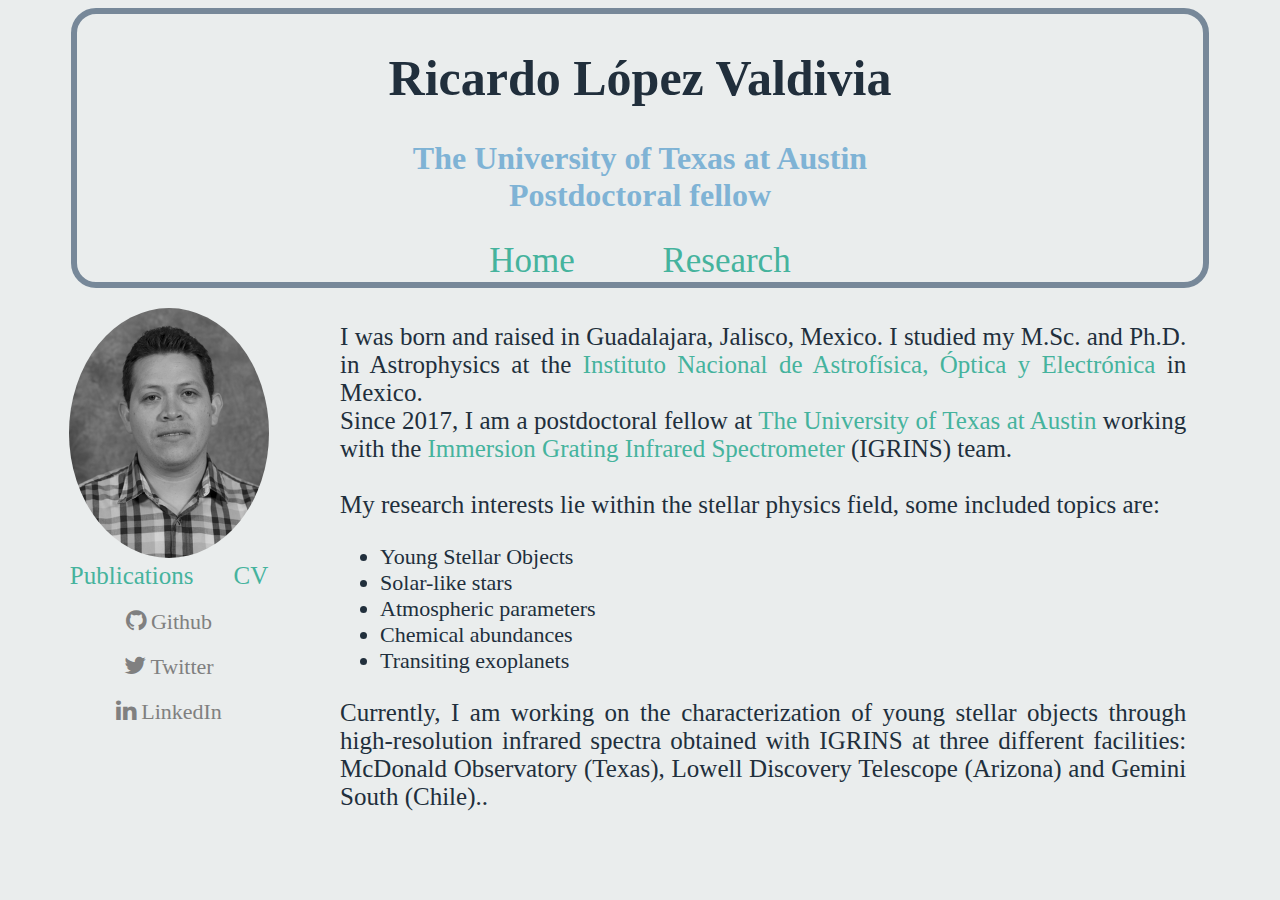
==== index.html @ b16a45d6 "Update index.html" ====
<!DOCTYPE html>
<html lang="en">
<head>
<title>Home</title>
<meta charset="utf-8">
<meta name="viewport" content="width=device-width, initial-scale=1">
<!doctype html>
<html>
<head>
<meta charset="utf-8">
<meta http-equiv="X-UA-Compatible" content="chrome=1">
<title>R. Lopez-Valdivia</title>
<link rel="stylesheet" href="stylesheets/styles.css">
<link rel="stylesheet" href="https://cdnjs.cloudflare.com/ajax/libs/font-awesome/4.7.0/css/font-awesome.min.css">
<meta name="viewport" content="width=device-width">
</head>

<body>

<!-- ============================== -->
<!-- Seccion del header -->
<!-- ============================== -->

<header>
<h1> Ricardo López Valdivia</h1>
<h2 style="font-size:32px">    The University of Texas at Austin  <br> Postdoctoral fellow </h2>
<a href="index.html">Home</a>  &nbsp;&nbsp;    &nbsp;&nbsp;  &nbsp;&nbsp; <a href="research.html">Research</a> </center> 
</header>

<!-- ============================== -->
<!-- Seccion lateral -->
<!-- ============================== -->

<section>
<nav>
<center>
<img src='pics/me-bw.jpg' alt:"photo of me" width="200" height="250"><br>
<a href="https://ui.adsabs.harvard.edu/public-libraries/Tk44fOp6SC6PSocetpSF9g" target='_blank' style="font-size:25px">Publications</a>  &nbsp;&nbsp;    &nbsp;&nbsp;  &nbsp;&nbsp; <a href="cv_brevejul.pdf" target='_blank' style="font-size:25px">CV</a> </center> 
<br>
<center>
<a href="https://github.com/rlopezvaldivia" target='_blank'>
<i class="fa fa-github" style="font-size:24px;color:gray"></i></a> <a href="https://github.com/rlopezvaldivia" target='_blank' style="color:gray;font-size:22px">Github</a>  <br> <br>
<a href="https://twitter.com/rlopezvaldivia" target='_blank'>
<i class="fa fa-twitter" style="font-size:24px;color:gray"></i></a> <a href="https://twitter.com/rlopezvaldivia" target='_blank' style="font-size:22px;color:gray;">Twitter</a> <br> <br>
<a href="https://www.linkedin.com/in/rlopezvaldivia/" target='_blank'>
<i class="fa fa-linkedin" style="font-size:24px;color:gray"></i></a> <a href="https://www.linkedin.com/in/rlopezvaldivia/" target='_blank' style="font-size:22px;color:gray;">LinkedIn</a>
</center>
</nav>

<!-- ============================== -->
<!-- Seccion de texto -->
<!-- ============================== -->

<article>
<p align=justify> I was born and raised in Guadalajara, Jalisco, Mexico. I studied my M.Sc. and Ph.D. in Astrophysics at the <a href='http://astro.inaoep.mx/' target="_blank">Instituto Nacional de Astrofísica, Óptica y Electrónica</a> in Mexico. <br>
Since 2017, I am a postdoctoral fellow at <a
href='https://astronomy.utexas.edu/' target_'_blank'>The University of
Texas at Austin</a> working with the <a
href='https://www.as.utexas.edu/astronomy/research/people/jaffe/igrins.html'
target='blank'>Immersion Grating Infrared Spectrometer</a> (IGRINS) team.
<br>
<br>

My research interests lie within the stellar physics field, some included topics are:
<br>
<ul>
<li>Young Stellar Objects</li>
<li>Solar-like stars</li>
<li>Atmospheric parameters</li>
<li>Chemical abundances</li>
<li>Transiting exoplanets</li>
</ul>

<p align='justify'>Currently, I am working on the characterization of
young stellar objects through high-resolution infrared spectra
obtained with IGRINS at three different facilities: McDonald
Observatory (Texas), Lowell Discovery Telescope (Arizona) and Gemini
South (Chile).. </p>  
  
  </article>
</section>


</body>
</html>
---- stylesheets/styles.css ----
* {
  box-sizing: border-box;
}

body {
  background-color: #EAEDED;
}

/* Style the header */
header {
  background-color: #EAEDED;
  text-align: center;
  font-size: 35px;
  color: white;
  border: 6px solid #778899;
  border-radius: 25px;
  margin-left:5%;
  width:90%;  
  height:10%;
  padding:1px;
}

/* Container for flexboxes */
section {
  display: -webkit-flex;
  display: flex;
}

/* Style the navigation menu */
nav {
  -webkit-flex: 1;
  -ms-flex: 1;
  flex: 1;
  padding: 20px;
  background-color: #EAEDED
}

/* Style the list inside the menu */
nav ul {
  list-style-type: none;
  padding: 0;
}

/* Style the content */
article {
  -webkit-flex: 3;
  -ms-flex: 3;
  flex: 3;
  background-color: #EAEDED;
  padding: 10px;
  margin-right: 6%;
}

/* Style the footer */
/* footer {
  position: relative; 
  left: 0;
  bottom: 0;
  width: 100%;
  height: 7%;
  text-align: center;
  display: inline-block;
  
} */

.footer {
  position: relative;
  left: 0;
  bottom: 0;
  width: 100%;
  height: 7%;
  text-align: center;
  display: inline-block;
}

/* Responsive layout - makes the menu and the content (inside the section) sit on top of each other instead of next to each other */
@media (max-width: 600px) {
  section {
    -webkit-flex-direction: column;
    flex-direction: column;
  }
}

h1 {
   font-size: 50px;
   color: #212F3C;
}

h2 {
    font-size: 28px;
    color: #7FB3D5;
}

a {
  text-decoration:none;
  color:#45B39D;
  font-size:25x;
}

img {
  border-radius: 50%;
}

hr.small {
    height: 3px;
    width:45%;
    background-color:#778899;
    border:none;
}

p {
  font-size:25px;
  color: #212F3C

}

ul {
   font-size:22px;
  color: #212F3C 
}

.left {
 float: left;
 padding: 0 10px 0 0;}

.right {
 float: right;
 padding: 10px 0 0 0;}

.column {
  float: left;
  width: 50%;
  padding: 5px;
}

/* Clear floats after image containers */
.row::after {
  content: "";
  clear: both;
  display: table;
}


figure {
    display: inline-block;
    
}
figure img {
    vertical-align: top;
}
figure figcaption {
    text-align: justify;
    color: #2F4F4F;"
}
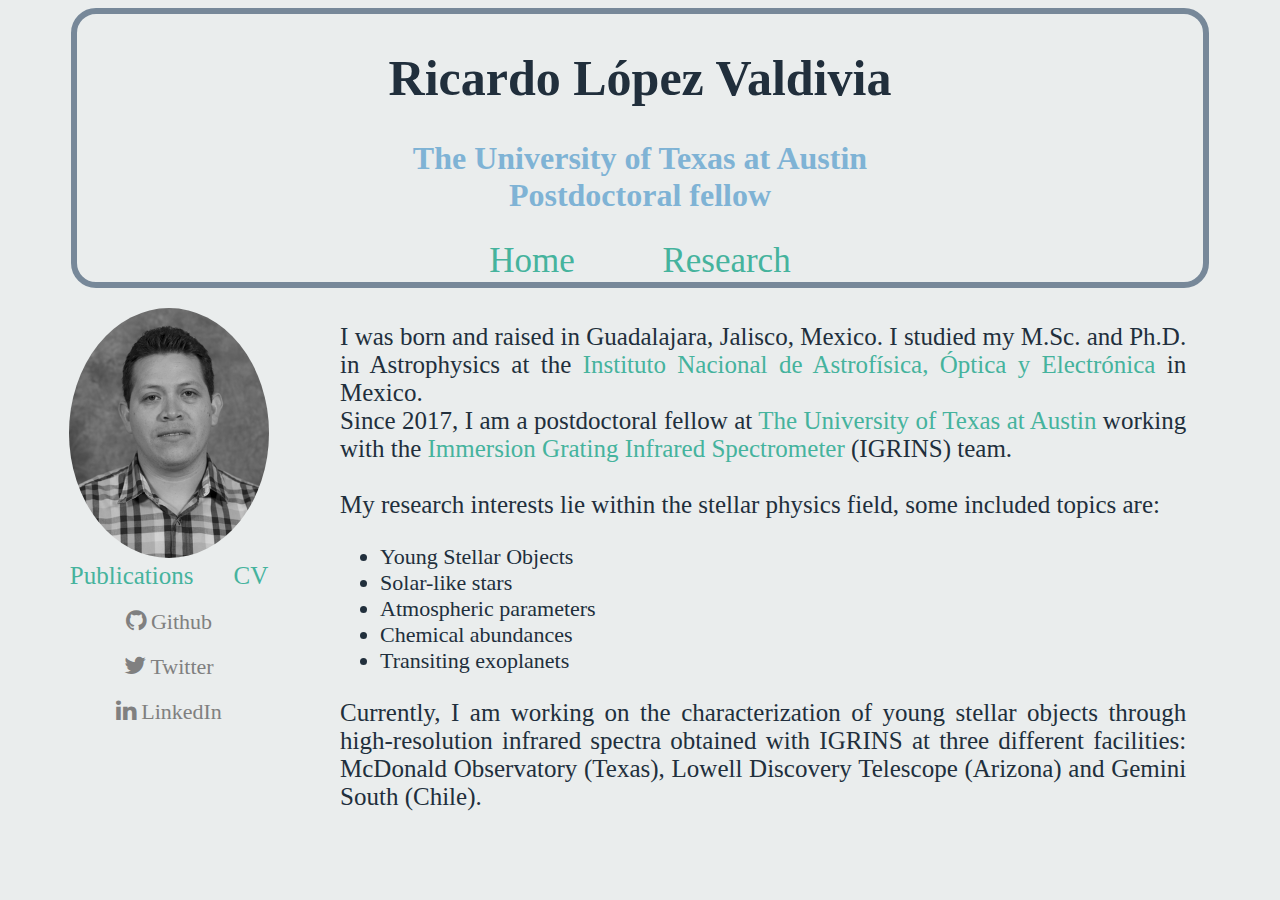
==== commit 5b988d12: "Update index.html" ====
--- a/index.html
+++ b/index.html
@@ -75,7 +75,7 @@
 young stellar objects through high-resolution infrared spectra
 obtained with IGRINS at three different facilities: McDonald
 Observatory (Texas), Lowell Discovery Telescope (Arizona) and Gemini
-South (Chile).. </p>  
+South (Chile). </p>  
   
   </article>
 </section>
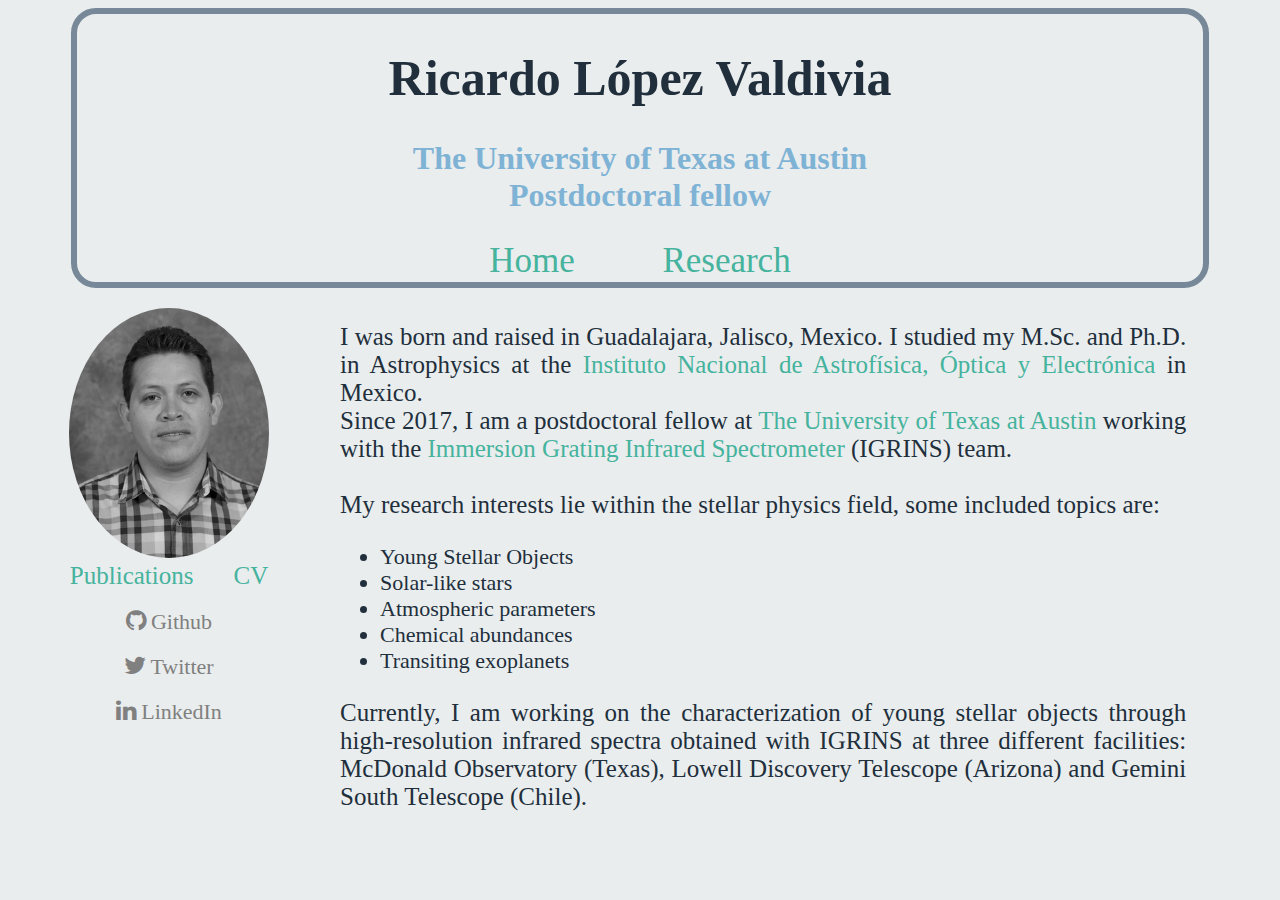
==== commit a45a1158: "Update index.html" ====
--- a/index.html
+++ b/index.html
@@ -75,7 +75,7 @@
 young stellar objects through high-resolution infrared spectra
 obtained with IGRINS at three different facilities: McDonald
 Observatory (Texas), Lowell Discovery Telescope (Arizona) and Gemini
-South (Chile). </p>  
+South Telescope (Chile). </p>  
   
   </article>
 </section>
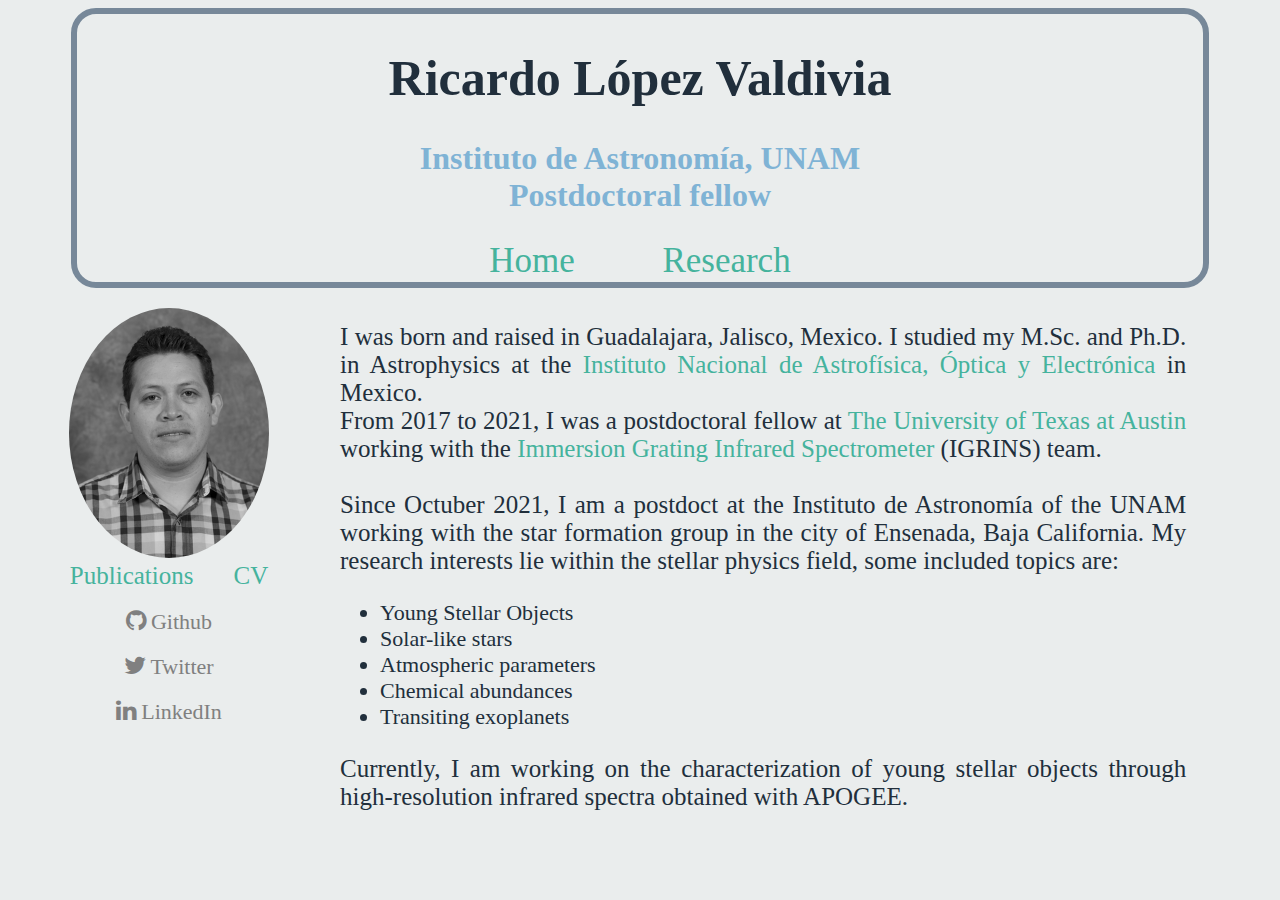
==== commit 0b62ec20: "Update index.html" ====
--- a/index.html
+++ b/index.html
@@ -23,7 +23,7 @@
 
 <header>
 <h1> Ricardo López Valdivia</h1>
-<h2 style="font-size:32px">    The University of Texas at Austin  <br> Postdoctoral fellow </h2>
+<h2 style="font-size:32px">    Instituto de Astronomía, UNAM <br> Postdoctoral fellow </h2>
 <a href="index.html">Home</a>  &nbsp;&nbsp;    &nbsp;&nbsp;  &nbsp;&nbsp; <a href="research.html">Research</a> </center> 
 </header>
 
@@ -35,7 +35,7 @@
 <nav>
 <center>
 <img src='pics/me-bw.jpg' alt:"photo of me" width="200" height="250"><br>
-<a href="https://ui.adsabs.harvard.edu/public-libraries/Tk44fOp6SC6PSocetpSF9g" target='_blank' style="font-size:25px">Publications</a>  &nbsp;&nbsp;    &nbsp;&nbsp;  &nbsp;&nbsp; <a href="cv_brevejul.pdf" target='_blank' style="font-size:25px">CV</a> </center> 
+<a href="https://ui.adsabs.harvard.edu/public-libraries/Tk44fOp6SC6PSocetpSF9g" target='_blank' style="font-size:25px">Publications</a>  &nbsp;&nbsp;    &nbsp;&nbsp;  &nbsp;&nbsp; <a href="cv.pdf" target='_blank' style="font-size:25px">CV</a> </center> 
 <br>
 <center>
 <a href="https://github.com/rlopezvaldivia" target='_blank'>
@@ -53,14 +53,14 @@
 
 <article>
 <p align=justify> I was born and raised in Guadalajara, Jalisco, Mexico. I studied my M.Sc. and Ph.D. in Astrophysics at the <a href='http://astro.inaoep.mx/' target="_blank">Instituto Nacional de Astrofísica, Óptica y Electrónica</a> in Mexico. <br>
-Since 2017, I am a postdoctoral fellow at <a
+From 2017 to 2021, I was a postdoctoral fellow at <a
 href='https://astronomy.utexas.edu/' target_'_blank'>The University of
 Texas at Austin</a> working with the <a
 href='https://www.as.utexas.edu/astronomy/research/people/jaffe/igrins.html'
-target='blank'>Immersion Grating Infrared Spectrometer</a> (IGRINS) team.
+target='blank'>Immersion Grating Infrared Spectrometer</a> (IGRINS) team. 
 <br>
 <br>
-
+Since Octuber 2021, I am a postdoct at the Instituto de Astronomía of the UNAM working with the star formation group in the city of Ensenada, Baja California.
 My research interests lie within the stellar physics field, some included topics are:
 <br>
 <ul>
@@ -73,9 +73,7 @@
 
 <p align='justify'>Currently, I am working on the characterization of
 young stellar objects through high-resolution infrared spectra
-obtained with IGRINS at three different facilities: McDonald
-Observatory (Texas), Lowell Discovery Telescope (Arizona) and Gemini
-South Telescope (Chile). </p>  
+obtained with APOGEE. </p>  
   
   </article>
 </section>
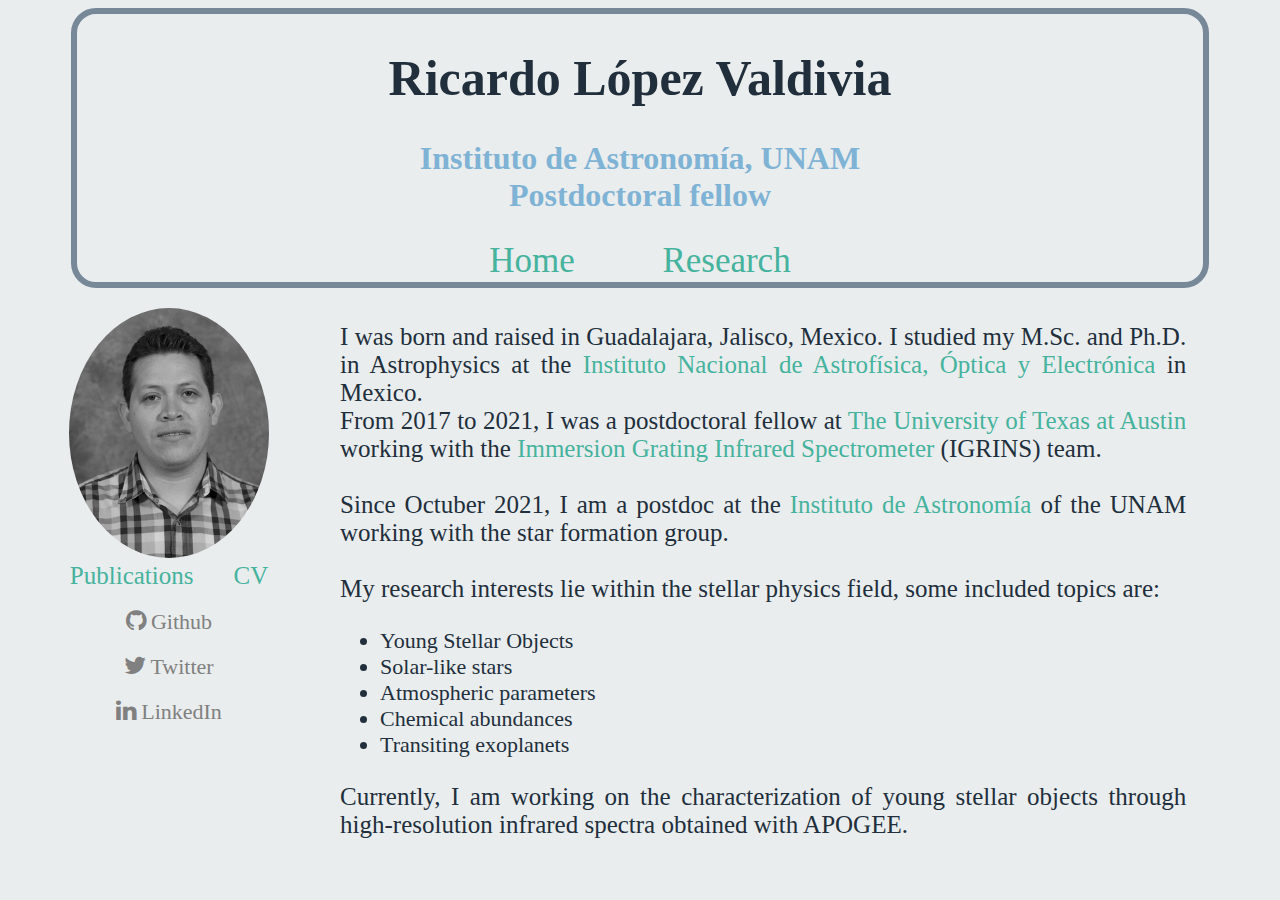
==== commit 1468b6a8: "Update index.html" ====
--- a/index.html
+++ b/index.html
@@ -60,7 +60,9 @@
 target='blank'>Immersion Grating Infrared Spectrometer</a> (IGRINS) team. 
 <br>
 <br>
-Since Octuber 2021, I am a postdoct at the Instituto de Astronomía of the UNAM working with the star formation group in the city of Ensenada, Baja California.
+Since Octuber 2021, I am a postdoc at the <a href='https://www.astrosen.unam.mx/' target='blank'>Instituto de Astronomía</a> of the UNAM working with the star formation group.
+<br>
+<br>
 My research interests lie within the stellar physics field, some included topics are:
 <br>
 <ul>
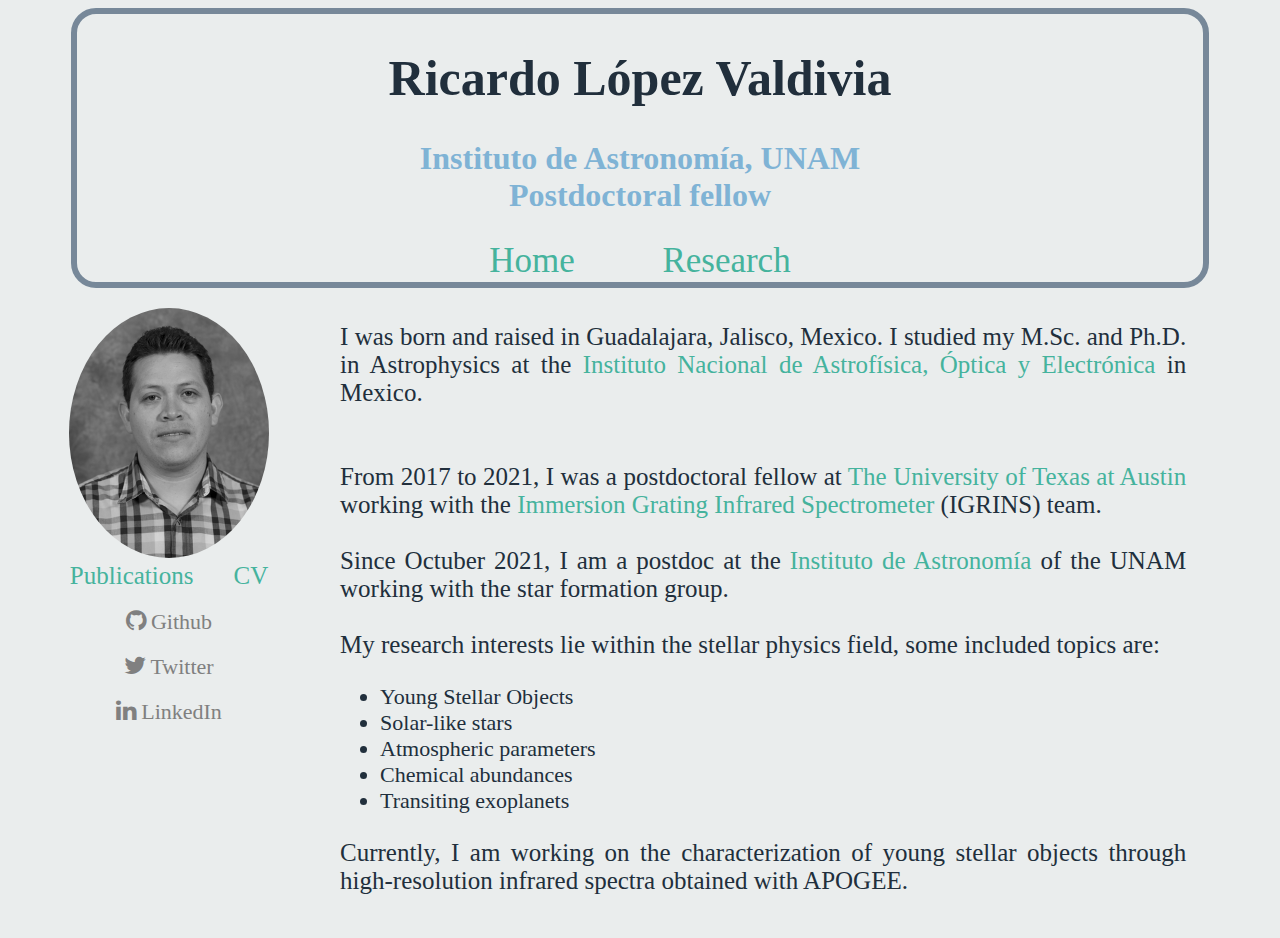
==== commit 4f9c988a: "Update index.html" ====
--- a/index.html
+++ b/index.html
@@ -53,6 +53,8 @@
 
 <article>
 <p align=justify> I was born and raised in Guadalajara, Jalisco, Mexico. I studied my M.Sc. and Ph.D. in Astrophysics at the <a href='http://astro.inaoep.mx/' target="_blank">Instituto Nacional de Astrofísica, Óptica y Electrónica</a> in Mexico. <br>
+<br>
+<br>
 From 2017 to 2021, I was a postdoctoral fellow at <a
 href='https://astronomy.utexas.edu/' target_'_blank'>The University of
 Texas at Austin</a> working with the <a
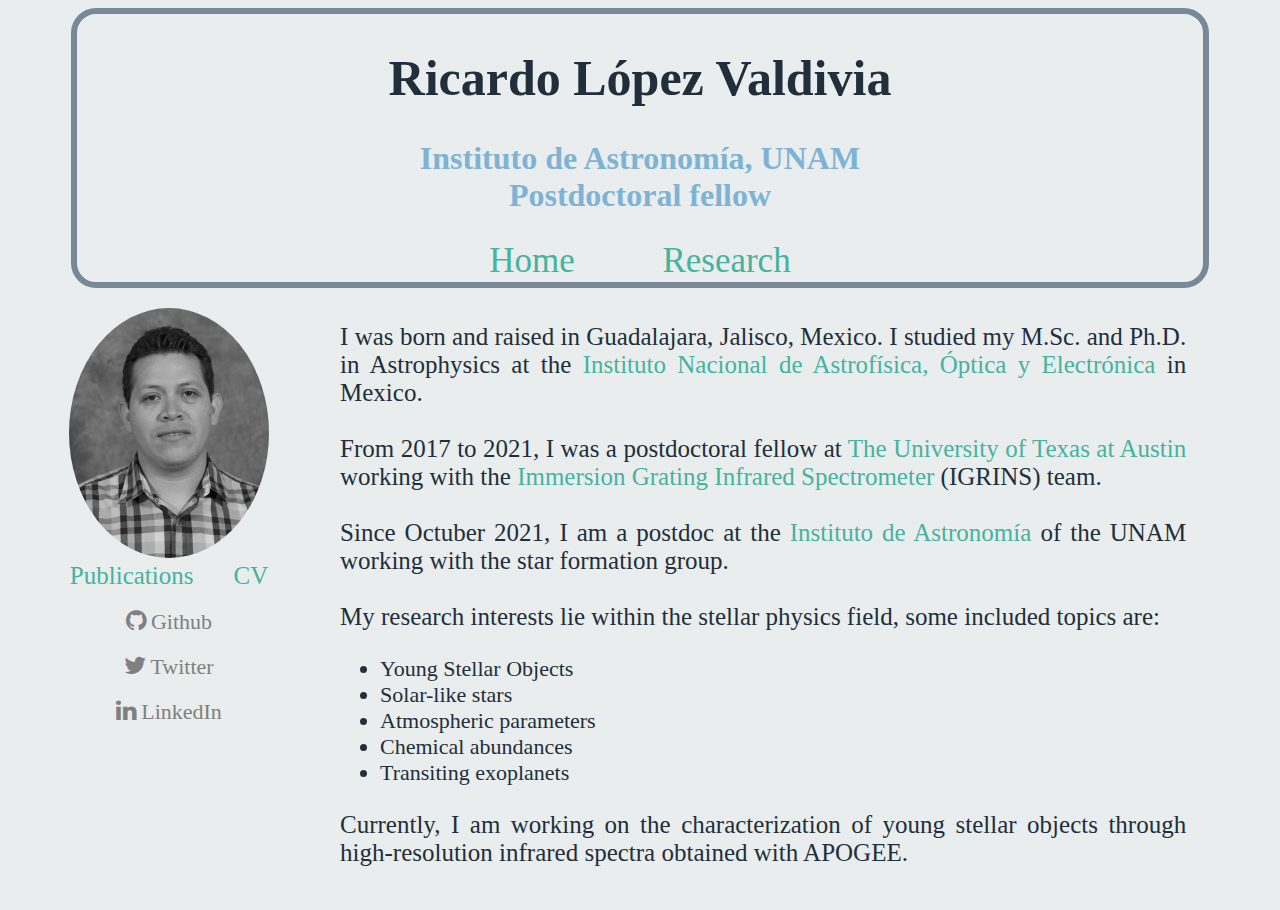
==== commit a7347d09: "Update index.html" ====
--- a/index.html
+++ b/index.html
@@ -54,7 +54,6 @@
 <article>
 <p align=justify> I was born and raised in Guadalajara, Jalisco, Mexico. I studied my M.Sc. and Ph.D. in Astrophysics at the <a href='http://astro.inaoep.mx/' target="_blank">Instituto Nacional de Astrofísica, Óptica y Electrónica</a> in Mexico. <br>
 <br>
-<br>
 From 2017 to 2021, I was a postdoctoral fellow at <a
 href='https://astronomy.utexas.edu/' target_'_blank'>The University of
 Texas at Austin</a> working with the <a
